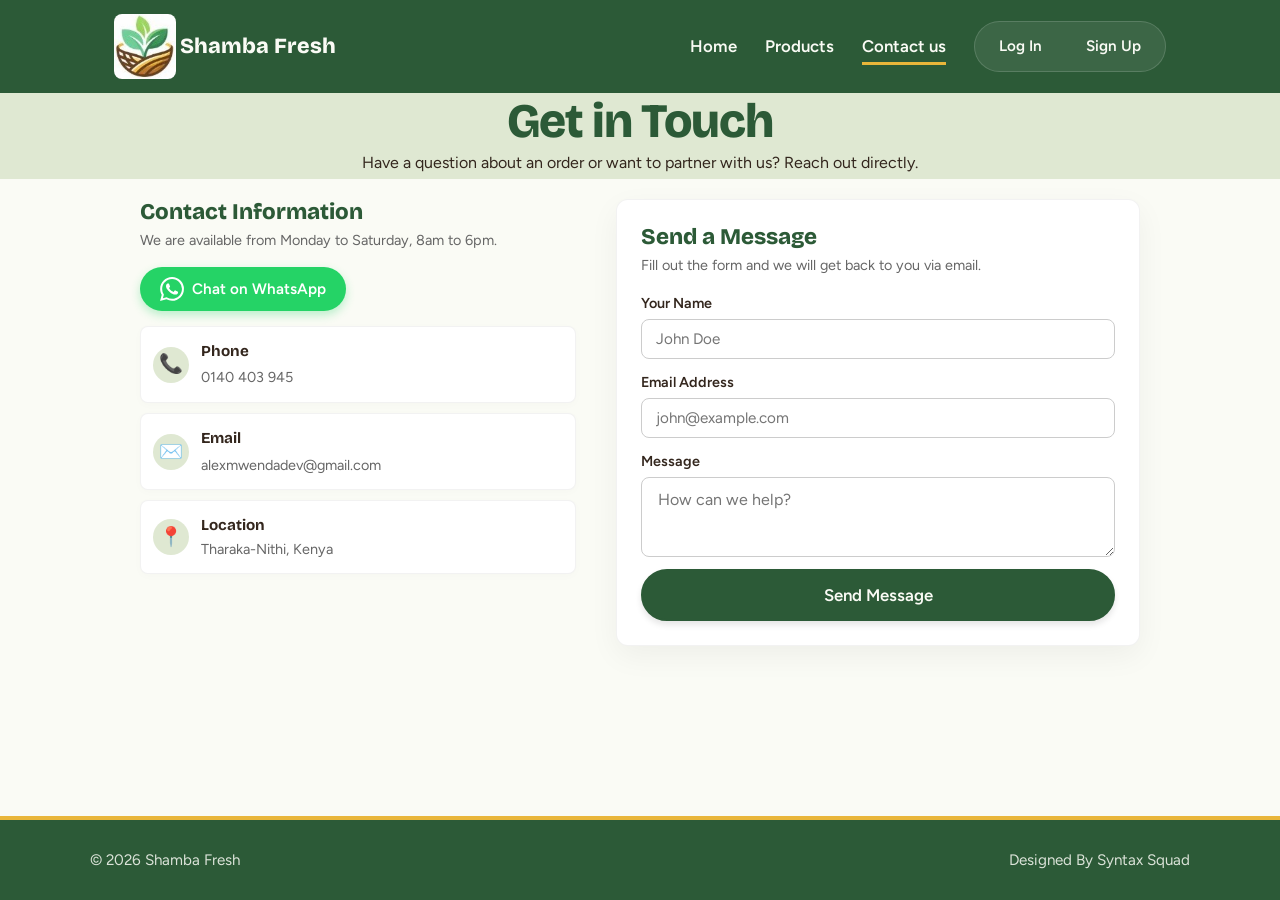
==== contact.html @ ff7fd9ae "Initial commit" ====
<!DOCTYPE html>
<html lang="en">
<head>
  <!-- text encoding, so accents and symbols display correctly -->
  <meta charset="UTF-8">
  <!-- makes the page scale properly on phones -->
  <meta name="viewport" content="width=device-width, initial-scale=1">
  <!-- the text shown in the browser tab -->
  <title>Contact Us | Shamba Fresh</title>
  
  <!-- opens the connection to Google Fonts early so the fonts load faster -->
  <link rel="preconnect" href="https://fonts.googleapis.com">
  <link rel="preconnect" href="https://fonts.gstatic.com" crossorigin>
  <!-- the two fonts: Bricolage Grotesque for headings, Figtree for body text -->
  <link href="https://fonts.googleapis.com/css2?family=Bricolage+Grotesque:wght@600;800&family=Figtree:wght@400;500;600&display=swap" rel="stylesheet">
  
  <!-- the small icon in the browser tab -->
  <link rel="icon" type="image/jpeg" href="assets/images/shambafreshlogo.jpg">
  <!-- all the styling lives in this one file -->
  <link rel="stylesheet" href="css/style.css">
</head>
<body>

  <!-- top bar shown on every public page -->
  <header>
    <div class="bar">
      <!-- logo and site name; links to the home page -->
      <a class="logo" href="index.html" aria-label="Shamba Fresh home">
        <img src="assets/images/shambafreshlogo.jpg" alt="">
        <span>Shamba Fresh</span>
      </a>
      
      <!-- the Menu button, only visible on phones (main.js opens and closes the navigation) -->
      <button class="menu-btn" aria-expanded="false" aria-controls="main-nav">Menu</button>
      
      <!-- the navigation links -->
      <nav id="main-nav" aria-label="Main">
        <ul>
          <!-- the public pages; aria-current marks the page I'm on -->
          <li><a href="index.html">Home</a></li>
          <li><a href="products.html">Products</a></li>
          <li><a href="contact.html" aria-current="page">Contact us</a></li>
          
          <!-- My Dashboard link: hidden until main.js finds a logged in user, then it points to the right dashboard -->
          <li id="nav-dashboard" style="display: none;"><a href="dashboard.html">My Dashboard</a></li>
          
          <!-- Log In / Sign Up: hidden once someone is logged in -->
          <li class="auth-section" id="nav-auth">
            <a href="login.html">Log In</a>
            <a href="signup.html">Sign Up</a>
          </li>

          <!-- avatar button and menu: shown only when logged in -->
          <li id="nav-profile" class="profile-nav" style="display: none;">
            <!-- round button that opens the menu -->
            <button class="profile-btn" id="profile-btn" aria-expanded="false">
              <!-- main.js puts the profile picture or the first letter in here -->
              <span class="avatar" id="user-avatar">U</span>
            </button>
            <!-- the menu under the avatar: My Profile and Log Out -->
            <div class="profile-dropdown" id="profile-dropdown">
              <a href="profile.html">My Profile</a>
              <a href="#" class="logout-link" onclick="logout()">Log Out</a>
            </div>
          </li>
        </ul>
      </nav>
    </div>
  </header>

  <!-- the page's own content starts here -->
  <main>
    <!-- title banner at the top of the page -->
    <section class="page-head">
      <div class="wrap">
        <h1>Get in Touch</h1>
        <p>Have a question about an order or want to partner with us? Reach out directly.</p>
      </div>
    </section>

    <!-- reuses the section style of the products page -->
    <section class="products-section">
      <!-- two columns: contact details on the left, the message form on the right -->
      <div class="wrap contact-grid">
        
        <!-- left column: ways to reach me directly -->
        <div class="contact-info">
          <h2>Contact Information</h2>
          <p>We are available from Monday to Saturday, 8am to 6pm.</p>

          <!-- opens a WhatsApp chat with my number in a new tab -->
          <a href="https://wa.me/254140403945" target="_blank" class="whatsapp-btn">
            <svg viewBox="0 0 24 24" width="24" height="24" fill="currentColor"><path d="M17.472 14.382c-.297-.149-1.758-.867-2.03-.967-.273-.099-.471-.148-.67.15-.197.297-.767.966-.94 1.164-.173.199-.347.223-.644.075-.297-.15-1.255-.463-2.39-1.475-.883-.788-1.48-1.761-1.653-2.059-.173-.297-.018-.458.13-.606.134-.133.298-.347.446-.52.149-.174.198-.298.298-.497.099-.198.05-.371-.025-.52-.075-.149-.669-1.612-.916-2.207-.242-.579-.487-.5-.669-.51a12.8 12.8 0 0 0-.57-.01c-.198 0-.52.074-.792.372-.272.297-1.04 1.016-1.04 2.479 0 1.462 1.065 2.875 1.213 3.074.149.198 2.096 3.2 5.077 4.487.709.306 1.262.489 1.694.625.712.227 1.36.195 1.871.118.571-.085 1.758-.719 2.006-1.413.248-.694.248-1.289.173-1.413-.074-.124-.272-.198-.57-.347m-5.421 7.403h-.004a9.87 9.87 0 0 1-5.031-1.378l-.361-.214-3.741.982.998-3.648-.235-.374a9.86 9.86 0 0 1-1.51-5.26c.001-5.45 4.436-9.884 9.888-9.884 2.64 0 5.122 1.03 6.988 2.898a9.825 9.825 0 0 1 2.893 6.994c-.003 5.45-4.437 9.884-9.885 9.884m8.413-18.297A11.815 11.815 0 0 0 12.05 0C5.495 0 .16 5.335.157 11.892c0 2.096.547 4.142 1.588 5.945L.057 24l6.305-1.654a11.882 11.882 0 0 0 5.683 1.448h.005c6.554 0 11.89-5.335 11.893-11.893a11.821 11.821 0 0 0-3.48-8.413Z"/></svg>
            Chat on WhatsApp
          </a>

          <!-- phone card: tapping the number starts a call -->
          <div class="contact-card">
            <div class="icon">📞</div>
            <div>
              <h3>Phone</h3>
              <a href="tel:+254140403945">0140 403 945</a>
            </div>
          </div>

          <!-- email card: tapping the address opens the mail app -->
          <div class="contact-card">
            <div class="icon">✉️</div>
            <div>
              <h3>Email</h3>
              <a href="mailto:alexmwendadev@gmail.com">alexmwendadev@gmail.com</a>
            </div>
          </div>

          <!-- location card -->
          <div class="contact-card">
            <div class="icon">📍</div>
            <div>
              <h3>Location</h3>
              <p>Tharaka-Nithi, Kenya</p>
            </div>
          </div>
        </div>

        <!-- right column: the message form -->
        <div class="contact-form-container">
          <h2>Send a Message</h2>
          <p>Fill out the form and we will get back to you via email.</p>
          
          <!-- contact.js sends this to the backend when it is submitted -->
          <form id="contact-form">
            <div class="input-group">
              <label for="contact-name">Your Name</label>
              <input type="text" id="contact-name" placeholder="John Doe" required>
            </div>

            <div class="input-group">
              <label for="contact-email">Email Address</label>
              <input type="email" id="contact-email" placeholder="john@example.com" required>
            </div>

            <div class="input-group">
              <label for="contact-message">Message</label>
              <!-- message box; styled inline because the shared input style only covers <input> -->
              <textarea id="contact-message" rows="5" placeholder="How can we help?" required style="padding: 12px 16px; border: 1px solid #ccc; border-radius: 8px; font-family: var(--body); font-size: 1rem; transition: .2s; resize: vertical;"></textarea>
            </div>

            <!-- submit button -->
            <button type="submit" class="btn main auth-submit">Send Message</button>
          </form>
        </div>

      </div>
    </section>
  </main>

  <!-- bottom bar -->
  <footer>
    <div class="foot">
      <!-- main.js replaces 2026 with the current year -->
      <span>&copy; <span id="year">2026</span> Shamba Fresh</span>
      <span>Designed By Syntax Squad</span>
    </div>
  </footer>

  <!-- scripts load in this order: settings first (config.js), then the shared header code (main.js), then this page's own code -->
  <script src="javascript/config.js"></script>
  <script src="javascript/main.js"></script>
  <!-- this page's own code: sends the message to the backend -->
  <script src="javascript/contact.js"></script>
</body>
</html>
---- css/style.css ----
/* ============================================================
   ROOT VARIABLES & GLOBAL RESET
   ============================================================ */
:root {
  --hero-image: url("../assets/images/indexbackground.jpg");
  --leaf: #2c5a37;
  --soil: #33261d;
  --maize: #e9b63a;
  --milk: #fafbf5;
  --sage: #dfe8d2;
  --head: "Bricolage Grotesque", "Trebuchet MS", sans-serif;
  --body: "Figtree", "Segoe UI", Arial, sans-serif;
}

* { box-sizing: border-box; margin: 0; }
html { scroll-behavior: smooth; }

body { 
  font-family: var(--body); 
  color: var(--soil); 
  background: var(--milk); 
  line-height: 1.6; 
  font-size: 1.05rem; 
}

/* --- STICKY FOOTER LAYOUT (Standard Pages) --- */
body:not(.auth-body):not(.dash-body) {
  display: flex;
  flex-direction: column;
  min-height: 100vh;
}
body:not(.auth-body):not(.dash-body) main {
  flex: 1;
}
/* ----------------------------------------------- */

a { color: inherit; }
:focus-visible { outline: 3px solid var(--maize); outline-offset: 3px; }

/* ============================================================
   HEADER & MAIN NAVIGATION
   ============================================================ */
header { background: var(--leaf); color: var(--milk); }
.bar { max-width: 1100px; margin: 0 auto; padding: 14px 24px; display: flex; align-items: center; justify-content: space-between; gap: 16px; flex-wrap: wrap; }
.logo { display: flex; align-items: center; gap: 4px; text-decoration: none; font-family: var(--head); font-weight: 800; font-size: 1.35rem; }
.logo img { height: 65px; width: auto; display: block; border-radius: 8px; }
nav ul { list-style: none; padding: 0; display: flex; align-items: center; gap: 28px; width: 100%; }
nav a { text-decoration: none; font-weight: 600; padding: 6px 0; border-bottom: 3px solid transparent; }
nav a:hover, nav a[aria-current="page"] { border-bottom-color: var(--maize); }
.menu-btn { display: none; background: none; border: 2px solid var(--milk); color: var(--milk); border-radius: 8px; padding: 6px 12px; font: inherit; font-weight: 600; cursor: pointer; transition: .2s; }
.menu-btn:hover, .menu-btn:focus { background: rgba(255,255,255,.1); }

/* Auth Navigation Section */
.auth-section {
  display: flex;
  align-items: center;
  background: rgba(255, 255, 255, 0.08);
  border: 1px solid rgba(255, 255, 255, 0.15);
  border-radius: 999px;
  padding: 4px;
  gap: 4px;
  margin-left: auto;
}
.auth-section a { padding: 8px 20px; border-radius: 999px; border-bottom: none !important; font-size: 0.95rem; font-weight: 600; color: var(--milk); background: transparent; transition: all 0.25s ease; }
.auth-section a:hover { background: var(--maize); color: var(--soil) !important; }

/* ============================================================
   PROFILE DROPDOWN (Top Right)
   ============================================================ */
.profile-nav { position: relative; margin-left: auto; }
.profile-btn { background: none; border: none; cursor: pointer; padding: 0; display: flex; align-items: center; }
.avatar { display: flex; align-items: center; justify-content: center; width: 42px; height: 42px; border-radius: 50%; background: var(--maize); color: var(--soil); font-family: var(--head); font-weight: 800; font-size: 1.3rem; border: 2px solid rgba(255, 255, 255, 0.2); transition: .2s; overflow: hidden; }
.avatar:hover { transform: scale(1.05); border-color: var(--milk); }
.avatar img { width: 100%; height: 100%; object-fit: cover; border-radius: 50%; }

.profile-dropdown { position: absolute; top: 55px; right: 0; background: #fff; border-radius: 8px; box-shadow: 0 10px 25px rgba(0,0,0,.15); min-width: 180px; display: none; flex-direction: column; overflow: hidden; z-index: 100; border: 1px solid rgba(0,0,0,.05); }
.profile-dropdown.show { display: flex; }
.profile-dropdown a { padding: 12px 16px; text-decoration: none; color: var(--soil); font-weight: 600; font-size: 0.95rem; border-bottom: 1px solid #eee; text-align: left; border-bottom: none !important; }
.profile-dropdown a:hover { background: var(--sage); color: var(--leaf); }
.profile-dropdown a.logout-link { color: #c0392b; border-top: 1px solid #eee; }
.profile-dropdown a.logout-link:hover { background: #fdf2f2; }

/* ============================================================
   HERO, SECTIONS & FOOTER (Landing Page)
   ============================================================ */
.hero { min-height: 80vh; display: flex; align-items: center; background-color: var(--leaf); background-image: linear-gradient(rgba(20,40,26,.55), rgba(20,40,26,.55)), var(--hero-image); background-size: cover; background-position: center; background-repeat: no-repeat; color: var(--milk); }
.hero-in { width: 100%; max-width: 820px; margin: 0 auto; padding: 96px 24px; text-align: center; }
h1 { font-family: var(--head); font-weight: 800; font-size: clamp(2.3rem, 5.5vw, 4rem); line-height: 1.05; letter-spacing: -.02em; color: var(--milk); }
.hero p { margin: 20px auto 0; max-width: 52ch; font-size: 1.15rem; text-shadow: 0 2px 4px rgba(0,0,0,.5); }

section { padding: 72px 24px; }
.wrap { max-width: 1100px; margin: 0 auto; }
h2 { font-family: var(--head); font-weight: 800; font-size: clamp(1.7rem, 3.5vw, 2.4rem); line-height: 1.15; color: var(--leaf); }

.about { display: grid; grid-template-columns: 1fr 1.4fr; gap: 48px; }
.about p { max-width: 62ch; }
.about p + p { margin-top: 16px; }

.why { background: var(--soil); color: var(--milk); }
.why h2 { color: var(--maize); }
.points { margin-top: 36px; display: grid; grid-template-columns: repeat(3, 1fr); gap: 36px; }
.points > div { background: rgba(255,255,255,.05); padding: 24px; border-radius: 12px; border: 1px solid rgba(255,255,255,.1); transition: .2s; }
.points > div:hover { transform: translateY(-5px); }
.points h3 { font-family: var(--head); font-size: 1.25rem; margin-bottom: 8px; color: var(--maize); display: flex; align-items: center; gap: 8px; }
.points h3::before { content: "✓"; background: var(--maize); color: var(--soil); border-radius: 50%; width: 24px; height: 24px; display: inline-flex; align-items: center; justify-content: center; font-size: .8rem; }
.points p { color: #e6e0d6; }

.cta { text-align: center; }
.cta p { margin: 14px auto 28px; max-width: 50ch; }
.cta .btn.main { background: var(--maize); border-color: var(--maize); color: var(--soil); }
.cta .btn.main:hover { background: var(--leaf); border-color: var(--leaf); color: var(--milk); }

footer { background: var(--leaf); color: var(--milk); padding: 28px 24px; border-top: 4px solid var(--maize); }
.foot { max-width: 1100px; margin: 0 auto; display: flex; justify-content: space-between; gap: 16px; flex-wrap: wrap; font-size: .95rem; opacity: .85; }

/* ============================================================
   BUTTONS
   ============================================================ */
.btns { margin-top: 28px; display: flex; gap: 14px; flex-wrap: wrap; justify-content: center; }
.btn { display: inline-block; padding: 13px 26px; border-radius: 999px; font-weight: 600; text-decoration: none; border: 2px solid var(--leaf); transition: .2s; box-shadow: 0 4px 6px rgba(0,0,0,.1); cursor: pointer; font-family: var(--body); }
.btn:hover { transform: translateY(-2px); box-shadow: 0 6px 12px rgba(0,0,0,.15); }
.btn.main { background: var(--leaf); color: var(--milk); }
.btn.main:hover { background: var(--soil); border-color: var(--soil); }
.btn.alt:hover { background: var(--leaf); color: var(--milk); }
.btn.danger { background: #c0392b; border-color: #c0392b; color: #fff; }
.btn.danger:hover { background: #a93226; border-color: #a93226; }
.btn.small { padding: 6px 14px; font-size: 0.85rem; }
.hero .btn.main { background: var(--maize); border-color: var(--maize); color: var(--soil); }
.hero .btn.main:hover { background: var(--milk); border-color: var(--milk); }
.hero .btn.alt { border-color: var(--milk); color: var(--milk); }
.hero .btn.alt:hover { background: var(--milk); color: var(--leaf); }

/* ============================================================
   AUTH PAGES (Login / Signup / Profile)
   ============================================================ */
/* Updated layout to look like the modern card in the reference image */
.auth-body { margin: 0; padding: 20px; height: 100vh; overflow: auto; display: flex; align-items: center; justify-content: center; background: #eef2f6; }
.split-layout { display: flex; width: 100%; max-width: 1000px; height: 80vh; min-height: 600px; background: #fff; border-radius: 16px; overflow: hidden; box-shadow: 0 10px 30px rgba(0,0,0,0.1); }
.auth-left { flex: 1; background: linear-gradient(135deg, #2c5a37 0%, #1e3c26 100%); background-size: cover; background-position: center; display: flex; align-items: center; padding: 60px; color: var(--milk); position: relative; }
.auth-left-content { max-width: 450px; z-index: 2; }
.auth-left h1 { font-family: var(--head); font-size: clamp(2.5rem, 4vw, 3.5rem); font-weight: 800; line-height: 1.1; margin-bottom: 20px; color: var(--maize); }
.auth-left p { font-size: 1.1rem; line-height: 1.6; opacity: 0.9; }
.auth-right { flex: 1; background: #fff; display: flex; align-items: center; justify-content: center; padding: 40px; overflow-y: auto; }
.auth-form-container { width: 100%; max-width: 400px; }
.auth-form-container h2 { font-family: var(--head); font-size: 2.2rem; color: var(--soil); margin-bottom: 8px; }
.auth-form-container .subtitle { color: #666; margin-bottom: 30px; font-size: 0.95rem; }

.input-group { display: flex; flex-direction: column; gap: 6px; margin-bottom: 20px; }
.input-group label { font-weight: 600; font-size: 0.9rem; color: var(--soil); }
.input-group input { padding: 14px 16px; border: 1px solid #ccc; border-radius: 8px; font-family: var(--body); font-size: 1rem; transition: .2s; }
.input-group input:focus { outline: none; border-color: var(--leaf); box-shadow: 0 0 0 3px rgba(44,90,55,.15); }
.form-options { margin-bottom: 24px; }
.checkbox-label { display: flex; align-items: center; gap: 8px; font-size: 0.85rem; color: #666; cursor: pointer; }
.checkbox-label input { accent-color: var(--leaf); width: 16px; height: 16px; }
.auth-submit { width: 100%; cursor: pointer; font-size: 1.05rem; padding: 14px; }
.auth-footer { text-align: center; margin-top: 24px; font-size: 0.9rem; color: #666; }
.auth-footer a { color: var(--leaf); font-weight: 600; text-decoration: none; }
.auth-footer a:hover { text-decoration: underline; }
.feedback { font-size: 0.85rem; margin-top: 4px; display: none; font-weight: 600; }
.feedback.error { color: #d93025; display: block; }
/* NEW: Success feedback style */
.feedback.success { color: #2c5a37; display: block; }

.back-home { position: absolute; top: 24px; left: 24px; z-index: 10; color: var(--milk); background: rgba(0, 0, 0, 0.4); backdrop-filter: blur(4px); padding: 8px 16px; border-radius: 999px; text-decoration: none; font-weight: 600; font-size: 0.9rem; transition: .2s; }
.back-home:hover { background: var(--maize); color: var(--soil); }

/* Role Selector & Farmer Signup Fields */
.role-selector { display: flex; gap: 10px; margin-bottom: 20px; }
.role-selector label { flex: 1; cursor: pointer; }
.role-selector input[type="radio"] { display: none; }
.role-selector span { display: block; text-align: center; padding: 10px; border: 2px solid #ccc; border-radius: 8px; font-weight: 600; color: #666; transition: .2s; font-size: 0.9rem; }
.role-selector input[type="radio"]:checked + span { border-color: var(--leaf); background: rgba(44, 90, 55, 0.05); color: var(--leaf); }

.farmer-fields { display: none; }
.farmer-fields.show { display: block; }
.form-group-title { font-family: var(--head); color: var(--leaf); font-size: 1.05rem; margin: 4px 0 14px; padding-bottom: 6px; border-bottom: 1px solid rgba(44,90,55,.2); }
.input-group select { padding: 14px 16px; border: 1px solid #ccc; border-radius: 8px; font-family: var(--body); font-size: 1rem; background: #fff; transition: .2s; }
.input-group select:focus { outline: none; border-color: var(--leaf); box-shadow: 0 0 0 3px rgba(44,90,55,.15); }
.hint { font-size: 0.8rem; color: #666; }

.payout-info { margin-top: 18px; padding: 12px 16px; border-left: 4px solid var(--maize); background: rgba(255,255,255,.1); border-radius: 6px; font-size: 0.95rem; }
.payout-info:empty { display: none; }

.farmer-only { display: none; }
.farmer-mode .farmer-only { display: block; }
.auth-right.signup-mode { align-items: flex-start; padding-top: 12px; }
.auth-right.signup-mode .auth-form-container { margin: 0 auto; padding: 12px 0 40px; }
.farmer-mode .role-selector { display: none; }

/* Profile Avatar Upload */
.avatar-upload-section {
  display: flex;
  align-items: center;
  gap: 20px;
  margin-bottom: 30px;
  padding-bottom: 20px;
  border-bottom: 1px solid rgba(0,0,0,0.05);
}
.avatar-preview {
  width: 80px;
  height: 80px;
  border-radius: 50%;
  background: var(--maize);
  color: var(--soil);
  display: flex;
  align-items: center;
  justify-content: center;
  font-family: var(--head);
  font-size: 2.5rem;
  font-weight: 800;
  overflow: hidden;
  border: 3px solid rgba(0,0,0,0.05);
}
.avatar-preview img {
  width: 100%;
  height: 100%;
  object-fit: cover;
}
.avatar-input {
  display: flex;
  flex-direction: column;
}

/* Password Toggle Wrapper */
.password-wrapper { position: relative; display: flex; align-items: center; }
.password-wrapper input { width: 100%; padding-right: 45px !important; }
.toggle-password { position: absolute; right: 12px; background: none; border: none; cursor: pointer; font-size: 1.2rem; color: #666; }
.toggle-password:hover { color: var(--leaf); }

/* Custom Toast Popups */
#toast-container { position: fixed; top: 20px; right: 20px; z-index: 9999; display: flex; flex-direction: column; gap: 10px; }
.toast { padding: 14px 20px; border-radius: 8px; color: white; font-weight: 600; box-shadow: 0 4px 12px rgba(0,0,0,0.15); animation: slideIn 0.3s ease-out forwards; max-width: 350px; }
.toast.error { background: #d93025; }
.toast.success { background: #2c5a37; }
.toast.info { background: #1a73e8; }
@keyframes slideIn { from { transform: translateX(100%); opacity: 0; } to { transform: translateX(0); opacity: 1; } }

/* ============================================================
   PRODUCTS PAGE — Jumia-style Compact Grid
   ============================================================ */
.page-head { background: var(--sage); padding: 60px 24px; text-align: center; }
.page-head h1 { color: var(--leaf) !important; font-size: clamp(2rem, 4vw, 3rem); margin-bottom: 10px; }
.page-head p { color: var(--soil); font-size: 1.1rem; }
.products-section { padding: 40px 24px; background: var(--milk); }

.product-grid { display: grid; grid-template-columns: repeat(auto-fill, minmax(160px, 1fr)); gap: 12px; }
.product-card { background: #fff; border-radius: 6px; overflow: hidden; box-shadow: 0 1px 3px rgba(0,0,0,.06); border: 1px solid rgba(0,0,0,.06); transition: box-shadow .15s, border-color .15s; display: flex; flex-direction: column; }
.product-card:hover { box-shadow: 0 4px 12px rgba(0,0,0,.10); border-color: rgba(0,0,0,.14); }

.product-img { aspect-ratio: 1 / 1; background-size: cover; background-position: center; background-color: var(--sage); position: relative; }

.availability-badge { position: absolute; bottom: 0; left: 0; width: max-content; background: rgba(0, 0, 0, 0.7); color: var(--maize); font-size: 0.75rem; font-weight: 700; padding: 5px 10px; border-top-right-radius: 6px; letter-spacing: 0.02em; line-height: 1.2; pointer-events: none; }
.availability-badge.out { background: rgba(217, 48, 37, 0.9); color: white; }

.product-info { padding: 10px 10px 12px; display: flex; flex-direction: column; flex-grow: 1; }
.product-info h3 { font-family: var(--body); color: var(--soil); font-size: 0.88rem; font-weight: 600; line-height: 1.3; margin-bottom: 2px; display: -webkit-box; -webkit-line-clamp: 2; line-clamp: 2; -webkit-box-orient: vertical; overflow: hidden; }
.product-info .farmer { font-size: 0.72rem; color: #888; margin-bottom: 6px; white-space: nowrap; overflow: hidden; text-overflow: ellipsis; }
.product-info .price { font-weight: 800; color: var(--leaf); font-size: 0.95rem; margin-bottom: 10px; flex-grow: 1; }

.product-card .order-btn { width: 100%; cursor: pointer; font-family: var(--body); padding: 7px 8px; font-size: 0.78rem; font-weight: 600; border-radius: 4px; border: 1px solid var(--leaf); box-shadow: none; background: var(--leaf); color: var(--milk); }
.product-card .order-btn:hover { transform: none; box-shadow: none; background: var(--soil); border-color: var(--soil); }

/* ============================================================
   CONTACT PAGE
   ============================================================ */
.contact-grid { display: grid; grid-template-columns: 1fr 1.2fr; gap: 40px; align-items: stretch; max-width: 1000px; margin: 0 auto; }
.page-head { padding: 3px 10px !important; }
.page-head h1 { margin-bottom: 4px; }
.page-head p { margin: 0; font-size: 1rem; }
.products-section { padding: 20px 24px !important; }

.contact-info h2, .contact-form-container h2 { color: var(--leaf); font-family: var(--head); font-size: 1.4rem; margin-bottom: 4px; }
.contact-info > p, .contact-form-container > p { color: #666; margin-bottom: 15px; font-size: 0.9rem; }

.whatsapp-btn { display: inline-flex; align-items: center; gap: 8px; background: #25D366; color: white; text-decoration: none; padding: 10px 20px; border-radius: 999px; font-weight: 600; font-size: 0.95rem; margin-bottom: 15px; transition: .2s; box-shadow: 0 4px 10px rgba(37, 211, 102, 0.3); }
.whatsapp-btn:hover { transform: translateY(-2px); box-shadow: 0 6px 15px rgba(37, 211, 102, 0.4); color: white; }

.contact-card { display: flex; align-items: center; gap: 12px; background: #fff; padding: 12px; border-radius: 8px; margin-bottom: 10px; border: 1px solid rgba(0,0,0,0.05); box-shadow: 0 2px 10px rgba(0,0,0,0.02); }
.contact-card .icon { font-size: 1.2rem; background: var(--sage); width: 36px; height: 36px; display: flex; align-items: center; justify-content: center; border-radius: 50%; flex-shrink: 0; }
.contact-card h3 { font-family: var(--head); color: var(--soil); font-size: 0.95rem; margin-bottom: 0; }
.contact-card a, .contact-card p { color: #666; text-decoration: none; font-size: 0.9rem; }
.contact-card a:hover { color: var(--leaf); text-decoration: underline; }

.contact-form-container { background: #fff; padding: 24px; border-radius: 12px; box-shadow: 0 10px 30px rgba(0,0,0,0.05); border: 1px solid rgba(0,0,0,0.05); display: flex; flex-direction: column; }
.contact-form-container .input-group { margin-bottom: 12px; gap: 4px; }
.contact-form-container input, .contact-form-container textarea { padding: 10px 14px; font-size: 0.95rem; }
.contact-form-container textarea { min-height: 80px; height: 80px; }

/* ============================================================
   FARMER DASHBOARD (Sidebar Layout)
   ============================================================ */
.dash-body { background: #f4f6f1; min-height: 100vh; display: block; }
.dash-topbar { display: flex; align-items: center; justify-content: space-between; padding: 14px 24px; background: var(--leaf); color: var(--milk); gap: 16px; flex-wrap: wrap; }
.dash-topbar .logo { color: var(--milk); }
.dash-topbar-right { display: flex; align-items: center; gap: 16px; }
.dash-welcome { font-size: 0.95rem; opacity: 0.9; }

.dash-layout { display: grid; grid-template-columns: 240px 1fr; min-height: calc(100vh - 90px); }
.dash-sidebar { background: #fff; border-right: 1px solid rgba(0,0,0,.06); padding: 20px 12px; display: flex; flex-direction: column; gap: 6px; }
.dash-tab { text-align: left; padding: 12px 14px; border-radius: 8px; background: transparent; border: none; font: inherit; font-weight: 600; color: var(--soil); cursor: pointer; transition: .15s; }
.dash-tab:hover { background: var(--sage); }
.dash-tab.active { background: var(--leaf); color: var(--milk); }

/* Sidebar Navigation Divider & Links */
.dash-sidebar-divider { height: 1px; background: rgba(0,0,0,.06); margin: 12px 0; }
.dash-tab.external-link { text-decoration: none; display: block; color: #555; font-weight: 500; font-size: 0.95rem; }
.dash-tab.external-link:hover { color: var(--leaf); background: var(--sage); }

.dash-main { padding: 28px 32px; }
.dash-main h1 { font-family: var(--head); color: var(--leaf); font-size: 1.9rem; margin-bottom: 6px; }
.section-title { margin-top: 32px; font-family: var(--head); color: var(--soil); font-size: 1.15rem; }
.tab-panel { display: none; }
.tab-panel.active { display: block; }
.tab-header { display: flex; align-items: center; justify-content: space-between; gap: 16px; margin-bottom: 16px; flex-wrap: wrap; }

/* Stat Cards */
.stat-grid { margin-top: 18px; display: grid; grid-template-columns: repeat(auto-fit, minmax(180px, 1fr)); gap: 16px; }
.stat-card { background: #fff; border-radius: 12px; padding: 20px; box-shadow: 0 4px 15px rgba(0,0,0,.04); border: 1px solid rgba(0,0,0,.05); display: flex; flex-direction: column; gap: 6px; }
.stat-label { font-size: 0.85rem; color: #666; text-transform: uppercase; letter-spacing: .04em; }
.stat-value { font-family: var(--head); font-size: 2rem; font-weight: 800; color: var(--leaf); }

/* Tables */
.dash-table-wrap { background: #fff; border-radius: 12px; border: 1px solid rgba(0,0,0,.05); box-shadow: 0 4px 15px rgba(0,0,0,.04); overflow: hidden; margin-top: 16px; }
.dash-table-scroll { overflow-x: auto; }
.dash-table { width: 100%; border-collapse: collapse; font-size: 0.95rem; }
.dash-table th, .dash-table td { padding: 12px 16px; text-align: left; border-bottom: 1px solid rgba(0,0,0,.05); vertical-align: middle; }
.dash-table th { background: var(--sage); color: var(--leaf); font-weight: 700; font-size: 0.85rem; text-transform: uppercase; letter-spacing: .03em; }
.dash-table tr:last-child td { border-bottom: none; }
.dash-table tr:hover td { background: #f9fbf6; }
.thumb { width: 56px; height: 56px; object-fit: cover; border-radius: 8px; display: block; }
.empty-note { padding: 24px; color: #666; text-align: center; font-size: 0.95rem; }

/* Status Pills & Dropdowns */
.status-pill { display: inline-block; padding: 4px 10px; border-radius: 999px; font-size: 0.8rem; font-weight: 700; }
.status-pending { background: #fff4d6; color: #8a6d1a; }
.status-paid { background: #d4f1dd; color: #1e6b3a; }
.status-delivered { background: #e2e3e5; color: #495057; }
.status-select { padding: 6px 10px; border-radius: 8px; border: 1px solid #ccc; font-family: var(--body); font-size: 0.9rem; background: #fff; cursor: pointer; }
.status-select:focus { outline: none; border-color: var(--leaf); box-shadow: 0 0 0 3px rgba(44,90,55,.15); }
.dash-form { max-width: 520px; }
.dash-form .input-group { margin-bottom: 16px; }

/* NEW: Modal Styles */
.modal-overlay { position: fixed; top: 0; left: 0; width: 100%; height: 100%; background: rgba(0,0,0,0.5); display: flex; align-items: center; justify-content: center; z-index: 1000; }
.modal-content { background: #fff; padding: 24px; border-radius: 12px; width: 90%; max-width: 400px; box-shadow: 0 10px 30px rgba(0,0,0,0.2); }

/* ============================================================
   MOBILE RESPONSIVENESS (Global)
   ============================================================ */
@media (max-width: 800px) {
  .about, .points { grid-template-columns: 1fr; }
  .hero-in { padding: 64px 24px; }
  .hero { min-height: 70vh; }
  section { padding: 52px 24px; }
  
  /* Mobile Nav */
  .menu-btn { display: block; }
  nav { width: 100%; display: none; }
  nav.open { display: block; }
  nav ul { flex-direction: column; gap: 12px; padding-top: 16px; align-items: flex-start; }
  .auth-section { width: 100%; flex-direction: column; background: none; border: none; padding: 0; margin-left: 0; gap: 10px; margin-top: 10px; }
  .auth-section a { width: 100%; text-align: center; padding: 12px; border: 1px solid rgba(255, 255, 255, 0.3) !important; }

  /* Auth Pages */
  .auth-body { padding: 10px; height: auto; min-height: 100vh; }
  .split-layout { flex-direction: column; height: auto; min-height: auto; border-radius: 12px; }
  .auth-left { display: none; }
  .auth-right { padding: 40px 24px; min-height: 80vh; align-items: flex-start; padding-top: 60px; border-radius: 12px; }
  .back-home { color: var(--soil); background: var(--sage); }
  .auth-right.signup-mode { padding-top: 12px; }
  .auth-right.signup-mode .auth-form-container { padding: 0 0 24px; }

  /* Contact Page */
  .contact-grid { grid-template-columns: 1fr; gap: 20px; }
  .contact-form-container { padding: 20px; }
  .whatsapp-btn { width: 100%; justify-content: center; }
  .page-head { padding: 20px 24px !important; }
  .products-section { padding: 20px 24px !important; }

  /* Dashboard */
  .dash-layout { grid-template-columns: 1fr; }
  .dash-sidebar { flex-direction: row; overflow-x: auto; border-right: none; border-bottom: 1px solid rgba(0,0,0,.06); padding: 10px; gap: 8px; align-items: center; }
  .dash-tab { white-space: nowrap; padding: 10px 14px; }
  .dash-sidebar-divider { width: 1px; height: 24px; margin: 0 8px; align-self: center; }
  .dash-main { padding: 20px 16px; }
  .dash-topbar { padding: 12px 16px; }
  .dash-welcome { font-size: 0.85rem; }
  .dash-main h1 { font-size: 1.5rem; }
}

@media (max-width: 520px) {
  /* Products Grid */
  .product-grid { grid-template-columns: repeat(2, 1fr); gap: 8px; }
  .products-section { padding: 20px 12px; }
}
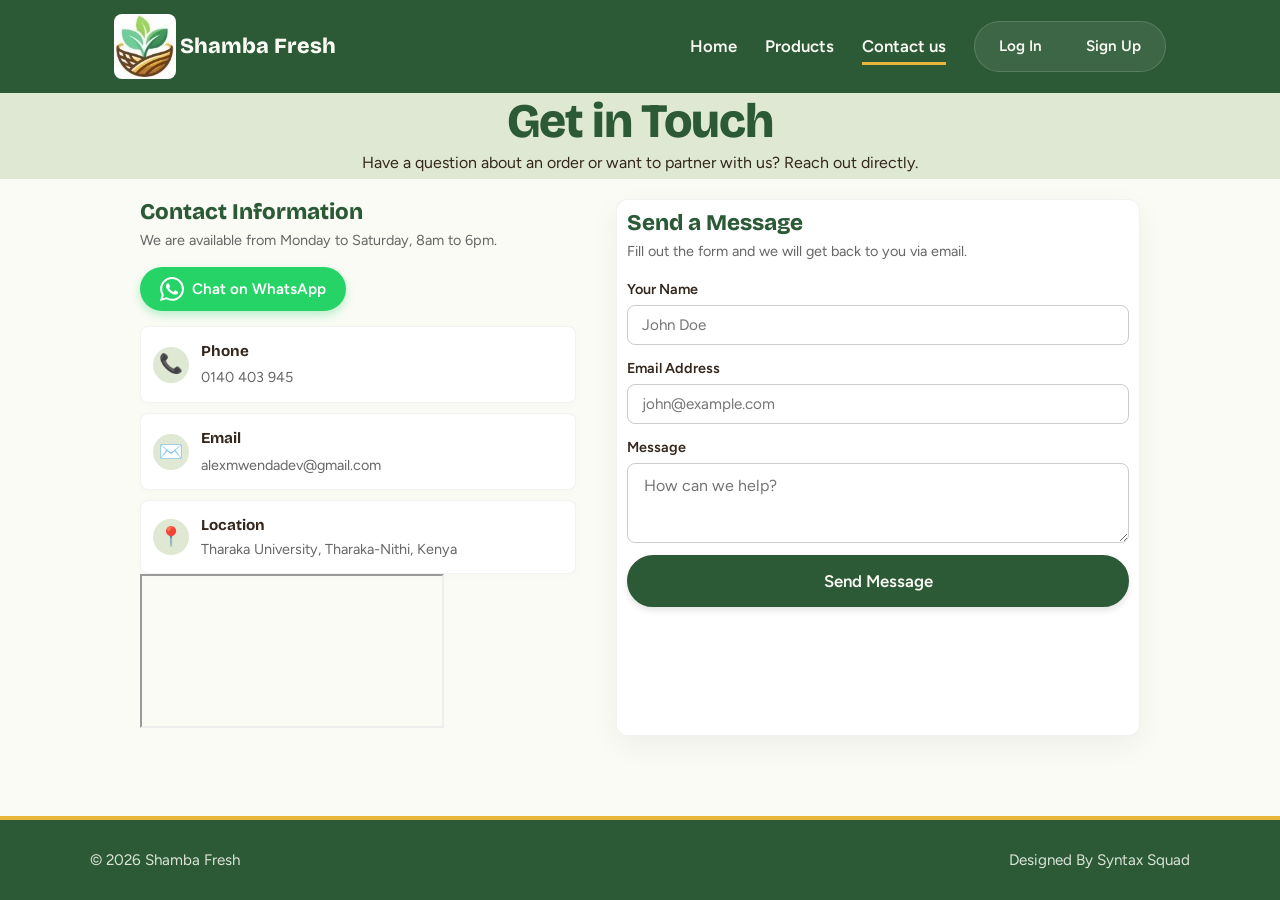
==== commit 6a29cc6e: "polishing" ====
--- a/contact.html
+++ b/contact.html
@@ -1,63 +1,38 @@
 <!DOCTYPE html>
 <html lang="en">
 <head>
-  <!-- text encoding, so accents and symbols display correctly -->
   <meta charset="UTF-8">
-  <!-- makes the page scale properly on phones -->
   <meta name="viewport" content="width=device-width, initial-scale=1">
-  <!-- the text shown in the browser tab -->
   <title>Contact Us | Shamba Fresh</title>
-  
-  <!-- opens the connection to Google Fonts early so the fonts load faster -->
   <link rel="preconnect" href="https://fonts.googleapis.com">
   <link rel="preconnect" href="https://fonts.gstatic.com" crossorigin>
-  <!-- the two fonts: Bricolage Grotesque for headings, Figtree for body text -->
   <link href="https://fonts.googleapis.com/css2?family=Bricolage+Grotesque:wght@600;800&family=Figtree:wght@400;500;600&display=swap" rel="stylesheet">
-  
-  <!-- the small icon in the browser tab -->
   <link rel="icon" type="image/jpeg" href="assets/images/shambafreshlogo.jpg">
-  <!-- all the styling lives in this one file -->
   <link rel="stylesheet" href="css/style.css">
 </head>
 <body>
 
-  <!-- top bar shown on every public page -->
   <header>
     <div class="bar">
-      <!-- logo and site name; links to the home page -->
       <a class="logo" href="index.html" aria-label="Shamba Fresh home">
         <img src="assets/images/shambafreshlogo.jpg" alt="">
         <span>Shamba Fresh</span>
       </a>
-      
-      <!-- the Menu button, only visible on phones (main.js opens and closes the navigation) -->
       <button class="menu-btn" aria-expanded="false" aria-controls="main-nav">Menu</button>
-      
-      <!-- the navigation links -->
       <nav id="main-nav" aria-label="Main">
         <ul>
-          <!-- the public pages; aria-current marks the page I'm on -->
           <li><a href="index.html">Home</a></li>
           <li><a href="products.html">Products</a></li>
           <li><a href="contact.html" aria-current="page">Contact us</a></li>
-          
-          <!-- My Dashboard link: hidden until main.js finds a logged in user, then it points to the right dashboard -->
           <li id="nav-dashboard" style="display: none;"><a href="dashboard.html">My Dashboard</a></li>
-          
-          <!-- Log In / Sign Up: hidden once someone is logged in -->
           <li class="auth-section" id="nav-auth">
             <a href="login.html">Log In</a>
             <a href="signup.html">Sign Up</a>
           </li>
-
-          <!-- avatar button and menu: shown only when logged in -->
           <li id="nav-profile" class="profile-nav" style="display: none;">
-            <!-- round button that opens the menu -->
             <button class="profile-btn" id="profile-btn" aria-expanded="false">
-              <!-- main.js puts the profile picture or the first letter in here -->
               <span class="avatar" id="user-avatar">U</span>
             </button>
-            <!-- the menu under the avatar: My Profile and Log Out -->
             <div class="profile-dropdown" id="profile-dropdown">
               <a href="profile.html">My Profile</a>
               <a href="#" class="logout-link" onclick="logout()">Log Out</a>
@@ -68,9 +43,7 @@
     </div>
   </header>
 
-  <!-- the page's own content starts here -->
   <main>
-    <!-- title banner at the top of the page -->
     <section class="page-head">
       <div class="wrap">
         <h1>Get in Touch</h1>
@@ -78,23 +51,19 @@
       </div>
     </section>
 
-    <!-- reuses the section style of the products page -->
     <section class="products-section">
-      <!-- two columns: contact details on the left, the message form on the right -->
       <div class="wrap contact-grid">
         
-        <!-- left column: ways to reach me directly -->
+        <!-- Left Side -->
         <div class="contact-info">
           <h2>Contact Information</h2>
           <p>We are available from Monday to Saturday, 8am to 6pm.</p>
 
-          <!-- opens a WhatsApp chat with my number in a new tab -->
           <a href="https://wa.me/254140403945" target="_blank" class="whatsapp-btn">
             <svg viewBox="0 0 24 24" width="24" height="24" fill="currentColor"><path d="M17.472 14.382c-.297-.149-1.758-.867-2.03-.967-.273-.099-.471-.148-.67.15-.197.297-.767.966-.94 1.164-.173.199-.347.223-.644.075-.297-.15-1.255-.463-2.39-1.475-.883-.788-1.48-1.761-1.653-2.059-.173-.297-.018-.458.13-.606.134-.133.298-.347.446-.52.149-.174.198-.298.298-.497.099-.198.05-.371-.025-.52-.075-.149-.669-1.612-.916-2.207-.242-.579-.487-.5-.669-.51a12.8 12.8 0 0 0-.57-.01c-.198 0-.52.074-.792.372-.272.297-1.04 1.016-1.04 2.479 0 1.462 1.065 2.875 1.213 3.074.149.198 2.096 3.2 5.077 4.487.709.306 1.262.489 1.694.625.712.227 1.36.195 1.871.118.571-.085 1.758-.719 2.006-1.413.248-.694.248-1.289.173-1.413-.074-.124-.272-.198-.57-.347m-5.421 7.403h-.004a9.87 9.87 0 0 1-5.031-1.378l-.361-.214-3.741.982.998-3.648-.235-.374a9.86 9.86 0 0 1-1.51-5.26c.001-5.45 4.436-9.884 9.888-9.884 2.64 0 5.122 1.03 6.988 2.898a9.825 9.825 0 0 1 2.893 6.994c-.003 5.45-4.437 9.884-9.885 9.884m8.413-18.297A11.815 11.815 0 0 0 12.05 0C5.495 0 .16 5.335.157 11.892c0 2.096.547 4.142 1.588 5.945L.057 24l6.305-1.654a11.882 11.882 0 0 0 5.683 1.448h.005c6.554 0 11.89-5.335 11.893-11.893a11.821 11.821 0 0 0-3.48-8.413Z"/></svg>
             Chat on WhatsApp
           </a>
 
-          <!-- phone card: tapping the number starts a call -->
           <div class="contact-card">
             <div class="icon">📞</div>
             <div>
@@ -103,7 +72,6 @@
             </div>
           </div>
 
-          <!-- email card: tapping the address opens the mail app -->
           <div class="contact-card">
             <div class="icon">✉️</div>
             <div>
@@ -112,22 +80,28 @@
             </div>
           </div>
 
-          <!-- location card -->
-          <div class="contact-card">
+          <div class="contact-card" style="margin-bottom: 0;">
             <div class="icon">📍</div>
             <div>
               <h3>Location</h3>
-              <p>Tharaka-Nithi, Kenya</p>
+              <p>Tharaka University, Tharaka-Nithi, Kenya</p>
             </div>
+          </div>
+
+          <!-- Google Map of Tharaka University -->
+          <div class="map-container">
+            <iframe 
+              src="https://www.google.com/maps/embed?pb=!1m18!1m12!1m3!1d3980.896074651264!2d37.7727473!3d-0.0362499!2m3!1f0!2f0!3f0!3m2!1i1024!2i768!4f13.1!3m3!1m2!1s0x1827fb3585f77a9d%3A0x6b689be2f9fdb277!2sTharaka%20University!5e0!3m2!1sen!2ske!4v1700000000000!5m2!1sen!2ske" 
+              allowfullscreen="" loading="lazy" referrerpolicy="no-referrer-when-downgrade">
+            </iframe>
           </div>
         </div>
 
-        <!-- right column: the message form -->
+        <!-- Right Side Form -->
         <div class="contact-form-container">
           <h2>Send a Message</h2>
           <p>Fill out the form and we will get back to you via email.</p>
           
-          <!-- contact.js sends this to the backend when it is submitted -->
           <form id="contact-form">
             <div class="input-group">
               <label for="contact-name">Your Name</label>
@@ -141,11 +115,9 @@
 
             <div class="input-group">
               <label for="contact-message">Message</label>
-              <!-- message box; styled inline because the shared input style only covers <input> -->
               <textarea id="contact-message" rows="5" placeholder="How can we help?" required style="padding: 12px 16px; border: 1px solid #ccc; border-radius: 8px; font-family: var(--body); font-size: 1rem; transition: .2s; resize: vertical;"></textarea>
             </div>
 
-            <!-- submit button -->
             <button type="submit" class="btn main auth-submit">Send Message</button>
           </form>
         </div>
@@ -154,19 +126,15 @@
     </section>
   </main>
 
-  <!-- bottom bar -->
   <footer>
     <div class="foot">
-      <!-- main.js replaces 2026 with the current year -->
       <span>&copy; <span id="year">2026</span> Shamba Fresh</span>
       <span>Designed By Syntax Squad</span>
     </div>
   </footer>
 
-  <!-- scripts load in this order: settings first (config.js), then the shared header code (main.js), then this page's own code -->
   <script src="javascript/config.js"></script>
   <script src="javascript/main.js"></script>
-  <!-- this page's own code: sends the message to the backend -->
   <script src="javascript/contact.js"></script>
 </body>
 </html>
--- a/css/style.css
+++ b/css/style.css
@@ -133,7 +133,6 @@
 /* ============================================================
    AUTH PAGES (Login / Signup / Profile)
    ============================================================ */
-/* Updated layout to look like the modern card in the reference image */
 .auth-body { margin: 0; padding: 20px; height: 100vh; overflow: auto; display: flex; align-items: center; justify-content: center; background: #eef2f6; }
 .split-layout { display: flex; width: 100%; max-width: 1000px; height: 80vh; min-height: 600px; background: #fff; border-radius: 16px; overflow: hidden; box-shadow: 0 10px 30px rgba(0,0,0,0.1); }
 .auth-left { flex: 1; background: linear-gradient(135deg, #2c5a37 0%, #1e3c26 100%); background-size: cover; background-position: center; display: flex; align-items: center; padding: 60px; color: var(--milk); position: relative; }
@@ -236,7 +235,7 @@
 @keyframes slideIn { from { transform: translateX(100%); opacity: 0; } to { transform: translateX(0); opacity: 1; } }
 
 /* ============================================================
-   PRODUCTS PAGE — Jumia-style Compact Grid
+   PRODUCTS PAGE
    ============================================================ */
 .page-head { background: var(--sage); padding: 60px 24px; text-align: center; }
 .page-head h1 { color: var(--leaf) !important; font-size: clamp(2rem, 4vw, 3rem); margin-bottom: 10px; }
@@ -281,7 +280,7 @@
 .contact-card a, .contact-card p { color: #666; text-decoration: none; font-size: 0.9rem; }
 .contact-card a:hover { color: var(--leaf); text-decoration: underline; }
 
-.contact-form-container { background: #fff; padding: 24px; border-radius: 12px; box-shadow: 0 10px 30px rgba(0,0,0,0.05); border: 1px solid rgba(0,0,0,0.05); display: flex; flex-direction: column; }
+.contact-form-container { background: #fff; padding: 10px; border-radius: 12px; box-shadow: 0 10px 30px rgba(0,0,0,0.05); border: 1px solid rgba(0,0,0,0.05); display: flex; flex-direction: column; }
 .contact-form-container .input-group { margin-bottom: 12px; gap: 4px; }
 .contact-form-container input, .contact-form-container textarea { padding: 10px 14px; font-size: 0.95rem; }
 .contact-form-container textarea { min-height: 80px; height: 80px; }
@@ -392,4 +391,72 @@
   /* Products Grid */
   .product-grid { grid-template-columns: repeat(2, 1fr); gap: 8px; }
   .products-section { padding: 20px 12px; }
-}+}
+
+
+/* ============================================================
+   PAYMENTS, CHECKOUT & ORDER STATUS (added)
+   ============================================================ */
+/* the 'hidden' attribute must beat any display style, so a hidden button (e.g. Remove picture) really disappears */
+[hidden] { display: none !important; }
+/* green message style (the red .feedback.error already existed) */
+.feedback.success { color: var(--leaf); display: block; }
+/* greyed-out look for a button that is blocked while a request runs, or the product is sold out */
+.btn:disabled { opacity: .55; cursor: not-allowed; transform: none; box-shadow: none; }
+
+/* order status pills */
+/* badge colour for refunded orders (pending, paid and delivered already had theirs) */
+.status-refunded { background: #fde2e0; color: #a1281d; }
+/* the Pay now / Check payment buttons in the last column of the orders table */
+.table-actions { display: flex; gap: 8px; flex-wrap: wrap; }
+/* message line above the customer's orders table */
+#orders-msg { display: block; margin: 0 0 12px; }
+/* takes no space while there is no message */
+#orders-msg:empty { display: none; }
+
+/* out-of-stock badge on product cards */
+/* grey label on the photo when a product is sold out */
+.availability-badge.out { background: #6b6b6b; color: #fff; }
+/* greyed-out Order button for sold out products */
+.product-card .order-btn:disabled { background: #e4e4e4; border-color: #ccc; color: #888; }
+
+/* checkout */
+/* the green 'Total' bar on the checkout page */
+.order-total-row { display: flex; justify-content: space-between; align-items: center; padding: 14px 16px; margin-bottom: 18px; background: var(--sage); border-radius: 8px; font-size: 1.05rem; }
+/* the amount inside it */
+.order-total-row strong { font-family: var(--head); font-size: 1.4rem; color: var(--leaf); }
+
+/* payment result page */
+/* the card on payment-return.html: everything is centred */
+.result-card { text-align: center; }
+/* result heading size */
+.result-card h2 { font-size: 1.8rem; }
+/* space under the explanation */
+.result-card .subtitle { margin-bottom: 16px; }
+/* the big round icon (tick, exclamation mark or dots) */
+.result-icon { width: 72px; height: 72px; margin: 0 auto 20px; border-radius: 50%; display: flex; align-items: center; justify-content: center; font-size: 2.2rem; font-weight: 800; color: #fff; }
+/* green for success */
+.result-icon.ok { background: var(--leaf); }
+/* red for a problem */
+.result-icon.bad { background: #c0392b; }
+/* amber and pulsing while waiting */
+.result-icon.wait { background: #b8a04a; animation: pulse 1.4s ease-in-out infinite; }
+/* the pulsing animation used by the waiting icon */
+@keyframes pulse { 50% { opacity: .55; } }
+/* the order summary line */
+.result-detail { font-weight: 600; color: var(--soil); margin-bottom: 20px; overflow-wrap: anywhere; }
+/* takes no space while empty */
+.result-detail:empty { display: none; }
+/* row of buttons under the message */
+.result-actions { display: flex; gap: 12px; justify-content: center; flex-wrap: wrap; }
+/* no animation for people who have asked their device to reduce motion */
+@media (prefers-reduced-motion: reduce) { .result-icon.wait { animation: none; } }
+
+
+/* ============================================================
+   PASSWORD EYE ICON (SVG instead of emoji)
+   ============================================================ */
+/* centres the icon inside the click area */
+.toggle-password { display: flex; align-items: center; justify-content: center; padding: 4px; }
+/* icon size; it takes the button's colour (grey, green on hover) through currentColor */
+.toggle-password svg { width: 22px; height: 22px; display: block; }
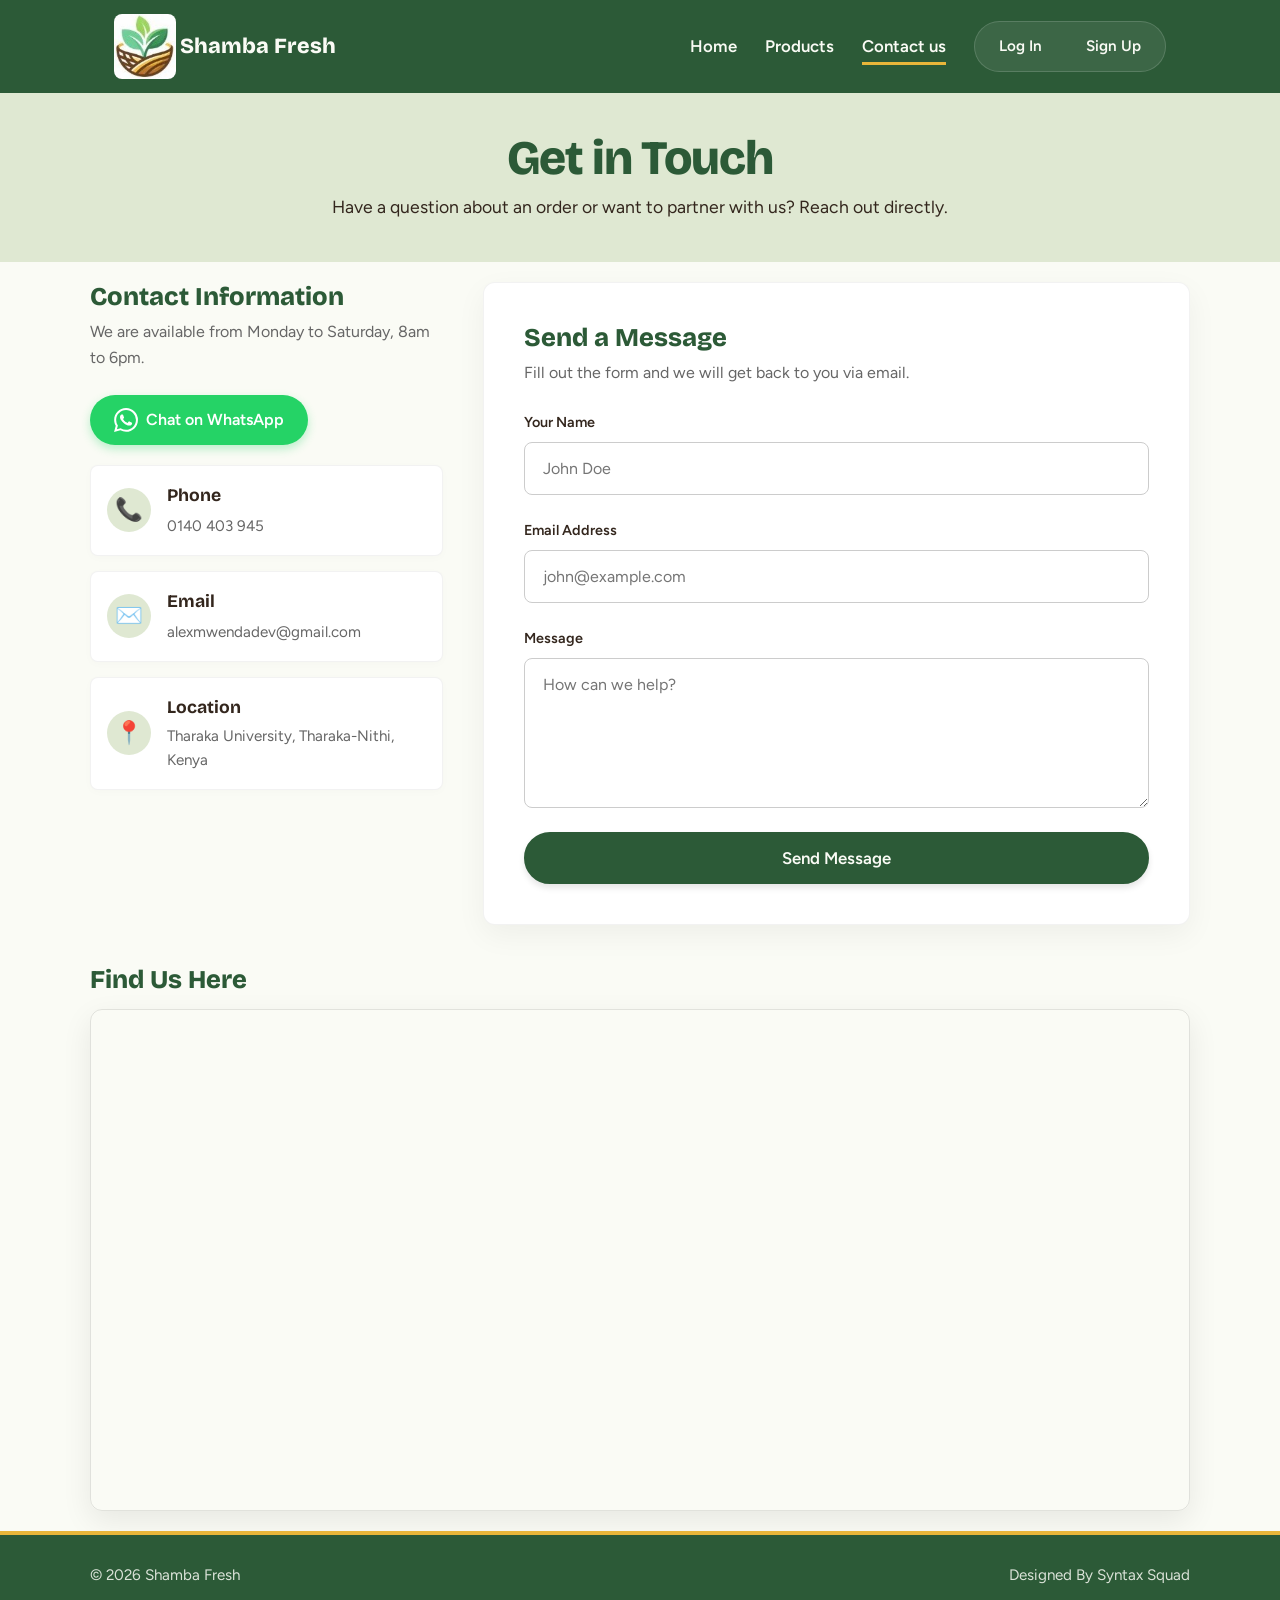
==== commit 4f154fc1: "polishing" ====
--- a/contact.html
+++ b/contact.html
@@ -54,7 +54,7 @@
     <section class="products-section">
       <div class="wrap contact-grid">
         
-        <!-- Left Side -->
+        <!-- Left Side: Contact Details -->
         <div class="contact-info">
           <h2>Contact Information</h2>
           <p>We are available from Monday to Saturday, 8am to 6pm.</p>
@@ -80,24 +80,16 @@
             </div>
           </div>
 
-          <div class="contact-card" style="margin-bottom: 0;">
+          <div class="contact-card">
             <div class="icon">📍</div>
             <div>
               <h3>Location</h3>
               <p>Tharaka University, Tharaka-Nithi, Kenya</p>
             </div>
           </div>
-
-          <!-- Google Map of Tharaka University -->
-          <div class="map-container">
-            <iframe 
-              src="https://www.google.com/maps/embed?pb=!1m18!1m12!1m3!1d3980.896074651264!2d37.7727473!3d-0.0362499!2m3!1f0!2f0!3f0!3m2!1i1024!2i768!4f13.1!3m3!1m2!1s0x1827fb3585f77a9d%3A0x6b689be2f9fdb277!2sTharaka%20University!5e0!3m2!1sen!2ske!4v1700000000000!5m2!1sen!2ske" 
-              allowfullscreen="" loading="lazy" referrerpolicy="no-referrer-when-downgrade">
-            </iframe>
-          </div>
         </div>
 
-        <!-- Right Side Form -->
+        <!-- Right Side: Enlarged Form -->
         <div class="contact-form-container">
           <h2>Send a Message</h2>
           <p>Fill out the form and we will get back to you via email.</p>
@@ -115,13 +107,24 @@
 
             <div class="input-group">
               <label for="contact-message">Message</label>
-              <textarea id="contact-message" rows="5" placeholder="How can we help?" required style="padding: 12px 16px; border: 1px solid #ccc; border-radius: 8px; font-family: var(--body); font-size: 1rem; transition: .2s; resize: vertical;"></textarea>
+              <textarea id="contact-message" rows="5" placeholder="How can we help?" required></textarea>
             </div>
 
             <button type="submit" class="btn main auth-submit">Send Message</button>
           </form>
         </div>
 
+      </div>
+      
+      <!-- NEW: Full-width Map Section below the form -->
+      <div class="wrap map-section">
+        <h2>Find Us Here</h2>
+        <div class="map-container">
+          <iframe 
+            src="https://www.google.com/maps/embed?pb=!1m18!1m12!1m3!1d3980.896074651264!2d37.7727473!3d-0.0362499!2m3!1f0!2f0!3f0!3m2!1i1024!2i768!4f13.1!3m3!1m2!1s0x1827fb3585f77a9d%3A0x6b689be2f9fdb277!2sTharaka%20University!5e0!3m2!1sen!2ske!4v1700000000000!5m2!1sen!2ske" 
+            allowfullscreen="" loading="lazy" referrerpolicy="no-referrer-when-downgrade">
+          </iframe>
+        </div>
       </div>
     </section>
   </main>
--- a/css/style.css
+++ b/css/style.css
@@ -260,31 +260,47 @@
 .product-card .order-btn:hover { transform: none; box-shadow: none; background: var(--soil); border-color: var(--soil); }
 
 /* ============================================================
-   CONTACT PAGE
-   ============================================================ */
-.contact-grid { display: grid; grid-template-columns: 1fr 1.2fr; gap: 40px; align-items: stretch; max-width: 1000px; margin: 0 auto; }
-.page-head { padding: 3px 10px !important; }
-.page-head h1 { margin-bottom: 4px; }
-.page-head p { margin: 0; font-size: 1rem; }
+   CONTACT PAGE & MAP
+   ============================================================ */
+/* Changed ratio to make the form much wider and less squeezed */
+.contact-grid { display: grid; grid-template-columns: 1fr 2fr; gap: 40px; align-items: stretch; max-width: 1100px; margin: 0 auto 40px; }
+.page-head { padding: 40px 24px !important; }
+.page-head h1 { margin-bottom: 10px; }
+.page-head p { margin: 0; font-size: 1.1rem; }
 .products-section { padding: 20px 24px !important; }
 
-.contact-info h2, .contact-form-container h2 { color: var(--leaf); font-family: var(--head); font-size: 1.4rem; margin-bottom: 4px; }
-.contact-info > p, .contact-form-container > p { color: #666; margin-bottom: 15px; font-size: 0.9rem; }
-
-.whatsapp-btn { display: inline-flex; align-items: center; gap: 8px; background: #25D366; color: white; text-decoration: none; padding: 10px 20px; border-radius: 999px; font-weight: 600; font-size: 0.95rem; margin-bottom: 15px; transition: .2s; box-shadow: 0 4px 10px rgba(37, 211, 102, 0.3); }
+.contact-info h2, .contact-form-container h2 { color: var(--leaf); font-family: var(--head); font-size: 1.6rem; margin-bottom: 8px; }
+.contact-info > p, .contact-form-container > p { color: #666; margin-bottom: 25px; font-size: 1rem; }
+
+.whatsapp-btn { display: inline-flex; align-items: center; gap: 8px; background: #25D366; color: white; text-decoration: none; padding: 12px 24px; border-radius: 999px; font-weight: 600; font-size: 1rem; margin-bottom: 20px; transition: .2s; box-shadow: 0 4px 10px rgba(37, 211, 102, 0.3); }
 .whatsapp-btn:hover { transform: translateY(-2px); box-shadow: 0 6px 15px rgba(37, 211, 102, 0.4); color: white; }
 
-.contact-card { display: flex; align-items: center; gap: 12px; background: #fff; padding: 12px; border-radius: 8px; margin-bottom: 10px; border: 1px solid rgba(0,0,0,0.05); box-shadow: 0 2px 10px rgba(0,0,0,0.02); }
-.contact-card .icon { font-size: 1.2rem; background: var(--sage); width: 36px; height: 36px; display: flex; align-items: center; justify-content: center; border-radius: 50%; flex-shrink: 0; }
-.contact-card h3 { font-family: var(--head); color: var(--soil); font-size: 0.95rem; margin-bottom: 0; }
-.contact-card a, .contact-card p { color: #666; text-decoration: none; font-size: 0.9rem; }
+.contact-card { display: flex; align-items: center; gap: 16px; background: #fff; padding: 16px; border-radius: 8px; margin-bottom: 15px; border: 1px solid rgba(0,0,0,0.05); box-shadow: 0 2px 10px rgba(0,0,0,0.02); }
+.contact-card .icon { font-size: 1.4rem; background: var(--sage); width: 44px; height: 44px; display: flex; align-items: center; justify-content: center; border-radius: 50%; flex-shrink: 0; }
+.contact-card h3 { font-family: var(--head); color: var(--soil); font-size: 1.1rem; margin-bottom: 2px; }
+.contact-card a, .contact-card p { color: #666; text-decoration: none; font-size: 0.95rem; }
 .contact-card a:hover { color: var(--leaf); text-decoration: underline; }
 
-.contact-form-container { background: #fff; padding: 10px; border-radius: 12px; box-shadow: 0 10px 30px rgba(0,0,0,0.05); border: 1px solid rgba(0,0,0,0.05); display: flex; flex-direction: column; }
-.contact-form-container .input-group { margin-bottom: 12px; gap: 4px; }
-.contact-form-container input, .contact-form-container textarea { padding: 10px 14px; font-size: 0.95rem; }
-.contact-form-container textarea { min-height: 80px; height: 80px; }
-
+/* Enlarged Form Container */
+.contact-form-container { background: #fff; padding: 40px; border-radius: 12px; box-shadow: 0 10px 30px rgba(0,0,0,0.05); border: 1px solid rgba(0,0,0,0.05); display: flex; flex-direction: column; justify-content: center; }
+.contact-form-container .input-group { margin-bottom: 24px; gap: 8px; }
+.contact-form-container input, .contact-form-container textarea { padding: 16px 18px; font-size: 1rem; border: 1px solid #ccc; border-radius: 8px; font-family: var(--body); transition: .2s; }
+.contact-form-container input:focus, .contact-form-container textarea:focus { outline: none; border-color: var(--leaf); box-shadow: 0 0 0 3px rgba(44,90,55,.15); }
+.contact-form-container textarea { min-height: 150px; height: 150px; resize: vertical; }
+
+/* NEW: Full Width Map Section */
+.map-section { max-width: 1100px; margin: 0 auto; }
+.map-section h2 { font-size: 1.6rem; margin-bottom: 15px; color: var(--leaf); }
+.map-container { border-radius: 12px; overflow: hidden; border: 1px solid rgba(0,0,0,0.1); box-shadow: 0 10px 30px rgba(0,0,0,0.08); }
+.map-container iframe { width: 100%; height: 500px; border: 0; display: block; }
+
+/* Mobile adjustments for contact page */
+@media (max-width: 800px) {
+  .contact-grid { grid-template-columns: 1fr; gap: 30px; }
+  .contact-form-container { padding: 24px; }
+  .whatsapp-btn { width: 100%; justify-content: center; }
+  .map-container iframe { height: 350px; }
+}
 /* ============================================================
    FARMER DASHBOARD (Sidebar Layout)
    ============================================================ */
